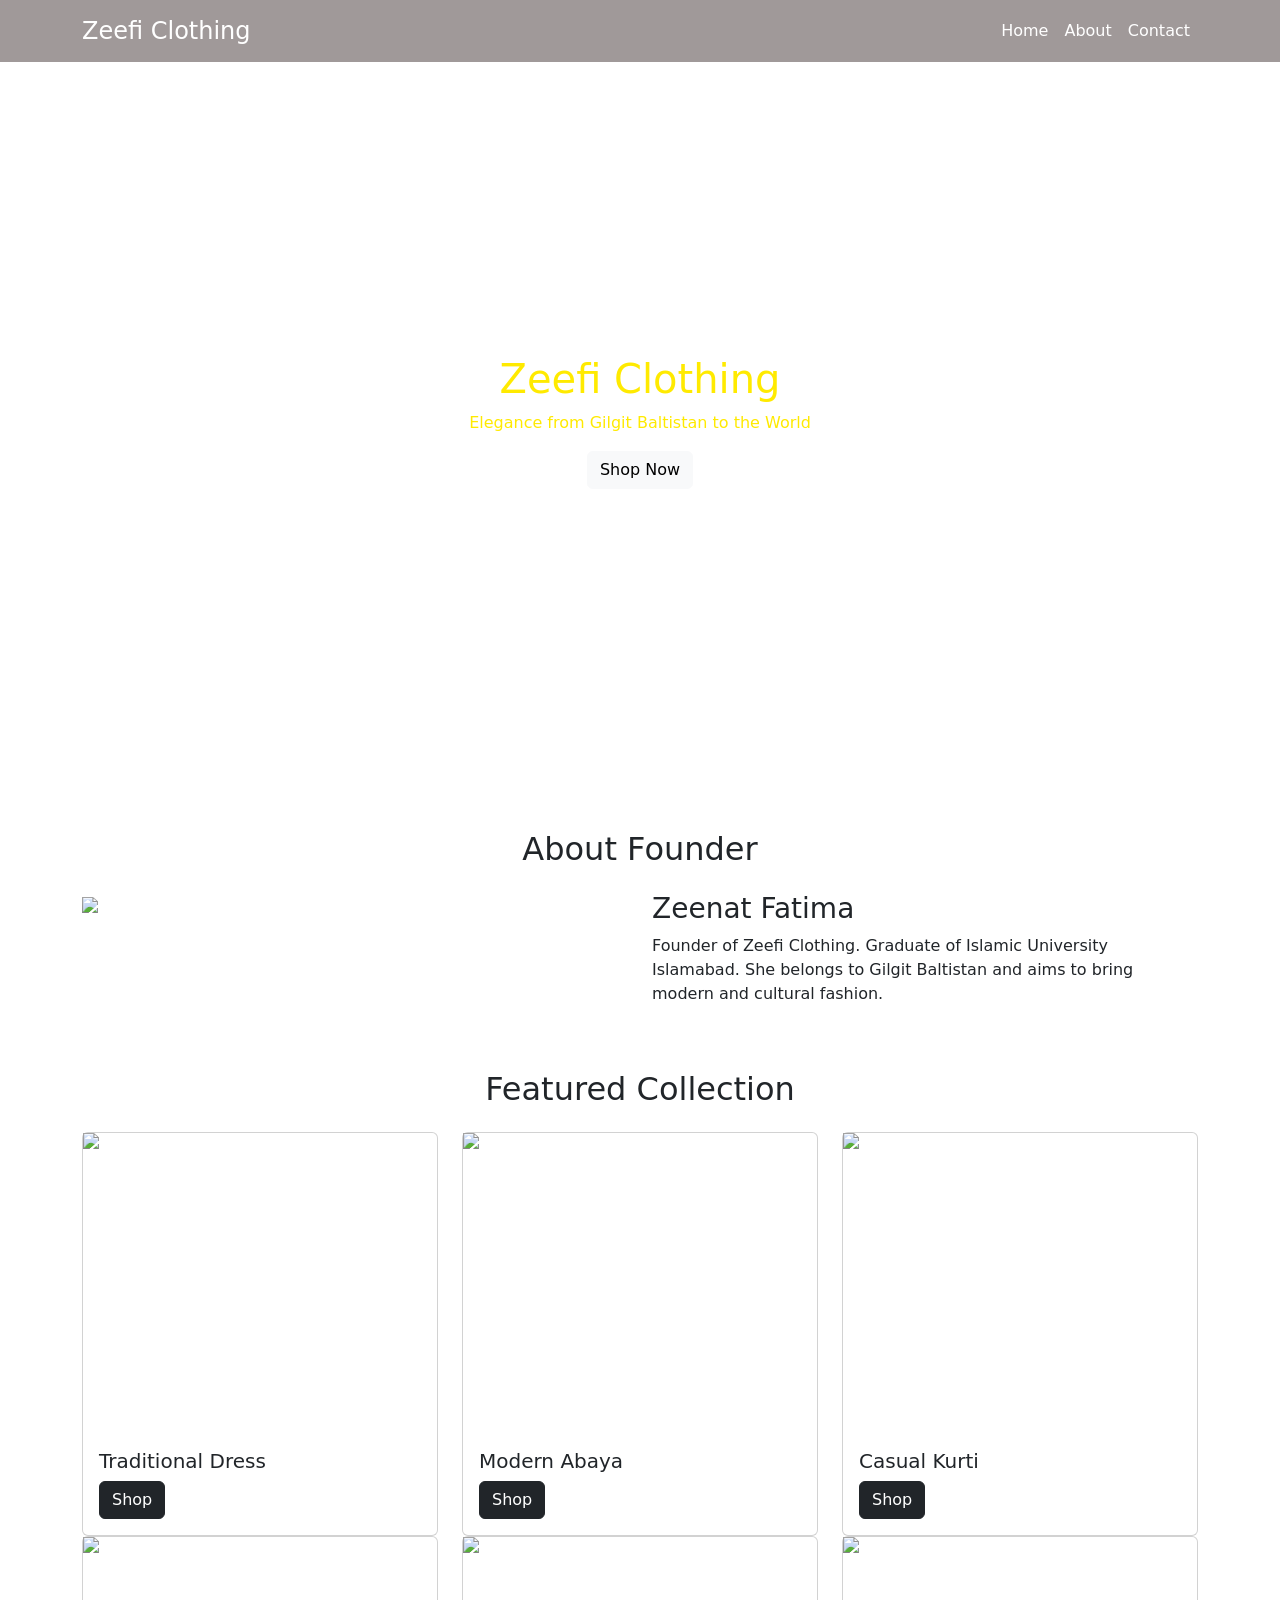
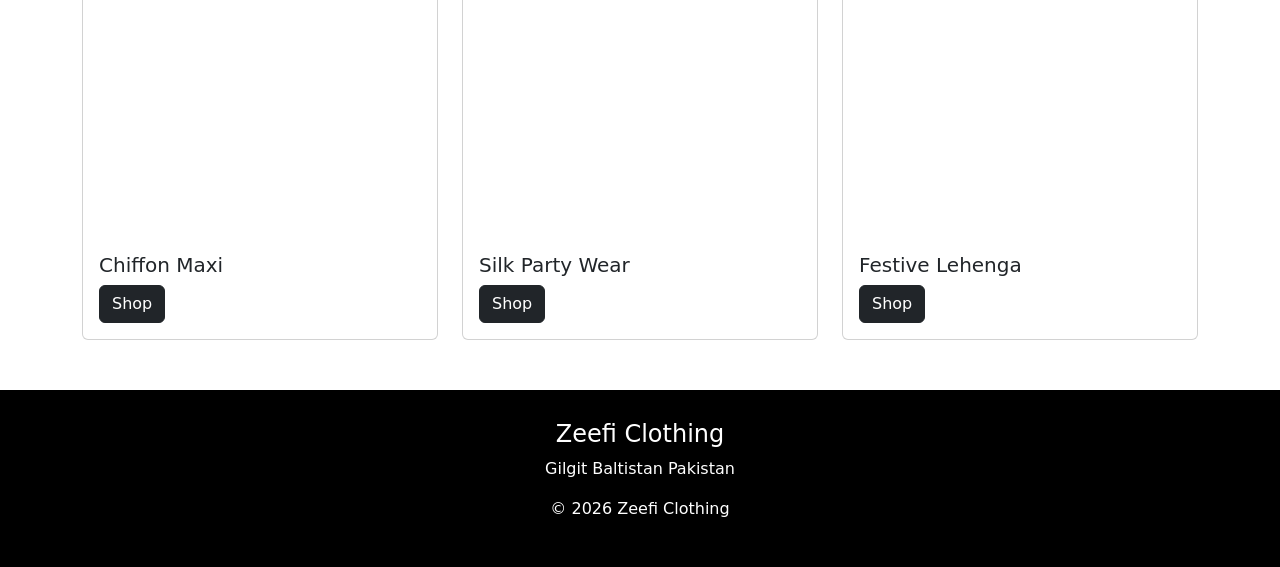
==== index.html @ 96aa5fa1 "Add files via upload" ====
<!DOCTYPE html>
<html lang="en">
<head>
<meta charset="UTF-8">
<meta name="viewport" content="width=device-width, initial-scale=1.0">
<title>Zeefi Clothing</title>

<link href="https://cdn.jsdelivr.net/npm/bootstrap@5.3.8/dist/css/bootstrap.min.css" rel="stylesheet">
<link rel="stylesheet" href="style.css">

</head>

<body>

<!-- Navbar -->

<nav class="navbar navbar-expand-lg">
<div class="container">

<a class="navbar-brand logo-text">Zeefi Clothing</a>

<button class="navbar-toggler" type="button" data-bs-toggle="collapse" data-bs-target="#navbar">
<span class="navbar-toggler-icon"></span>
</button>

<div class="collapse navbar-collapse" id="navbar">

<ul class="navbar-nav ms-auto">

<li class="nav-item">
<a class="nav-link" href="index.html">Home</a>
</li>

<li class="nav-item">
<a class="nav-link" href="about.html">About</a>
</li>

<li class="nav-item">
<a class="nav-link" href="contact.html">Contact</a>
</li>

</ul>

</div>
</div>
</nav>


<!-- Hero Section -->

<section class="hero">

<div class="container text-center">

<h1>Zeefi Clothing</h1>

<p>Elegance from Gilgit Baltistan to the World</p>

<button class="btn btn-light">Shop Now</button>

</div>

</section>


<!-- Founder Section -->

<div class="container mt-5">

<h2 class="text-center mb-4">About Founder</h2>

<div class="row">

<div class="col-md-6">
<img src="https://images.unsplash.com/photo-1524504388940-b1c1722653e1" class="img-fluid">
</div>

<div class="col-md-6">

<h3>Zeenat Fatima</h3>

<p>
Founder of Zeefi Clothing. Graduate of Islamic University Islamabad.
She belongs to Gilgit Baltistan and aims to bring modern and cultural fashion.
</p>

</div>

</div>

</div>


<!-- Collection -->

<div class="container mt-5">

<h2 class="text-center mb-4">Featured Collection</h2>

<div class="row">

<div class="col-md-4">
<div class="card">
<img src="https://images.unsplash.com/photo-1520975916090-3105956dac38">
<div class="card-body">
<h5>Traditional Dress</h5>
<button class="btn btn-dark">Shop</button>
</div>
</div>
</div>


<div class="col-md-4">
<div class="card">
<img src="https://images.unsplash.com/photo-1509631179647-0177331693ae">
<div class="card-body">
<h5>Modern Abaya</h5>
<button class="btn btn-dark">Shop</button>
</div>
</div>
</div>


<div class="col-md-4">
<div class="card">
<img src="https://images.unsplash.com/photo-1483985988355-763728e1935b">
<div class="card-body">
<h5>Casual Kurti</h5>
<button class="btn btn-dark">Shop</button>
</div>
</div>
</div>


<div class="col-md-4">
<div class="card">
<img src="https://images.unsplash.com/photo-1490481651871-ab68de25d43d">
<div class="card-body">
<h5>Chiffon Maxi</h5>
<button class="btn btn-dark">Shop</button>
</div>
</div>
</div>


<div class="col-md-4">
<div class="card">
<img src="https://images.unsplash.com/photo-1529139574466-a303027c1d8b">
<div class="card-body">
<h5>Silk Party Wear</h5>
<button class="btn btn-dark">Shop</button>
</div>
</div>
</div>


<div class="col-md-4">
<div class="card">
<img src="https://images.unsplash.com/photo-1503342217505-b0a15ec3261c">
<div class="card-body">
<h5>Festive Lehenga</h5>
<button class="btn btn-dark">Shop</button>
</div>
</div>
</div>


</div>

</div>


<!-- Footer -->

<footer class="footer text-center">

<h4>Zeefi Clothing</h4>

<p>Gilgit Baltistan Pakistan</p>

<p>© 2026 Zeefi Clothing</p>

</footer>


<script src="https://cdn.jsdelivr.net/npm/bootstrap@5.3.8/dist/js/bootstrap.bundle.min.js"></script>

</body>
</html>
---- style.css ----
.navbar{
background-color: rgb(160, 153, 153);
}

.nav-link{
color:white !important;
}

.logo-text{
color:white;
font-size:24px;
}

.hero{
background:url('https://images.unsplash.com/photo-1441986300917-64674bd600d8');
height:80vh;
color:rgb(255, 234, 0);
display:flex;
align-items:center;
justify-content:center;
background-size:cover;
}

.card img{
height:300px;
object-fit:cover;
}

.footer{
background:black;
color:white;
padding:30px;
margin-top:50px;
}
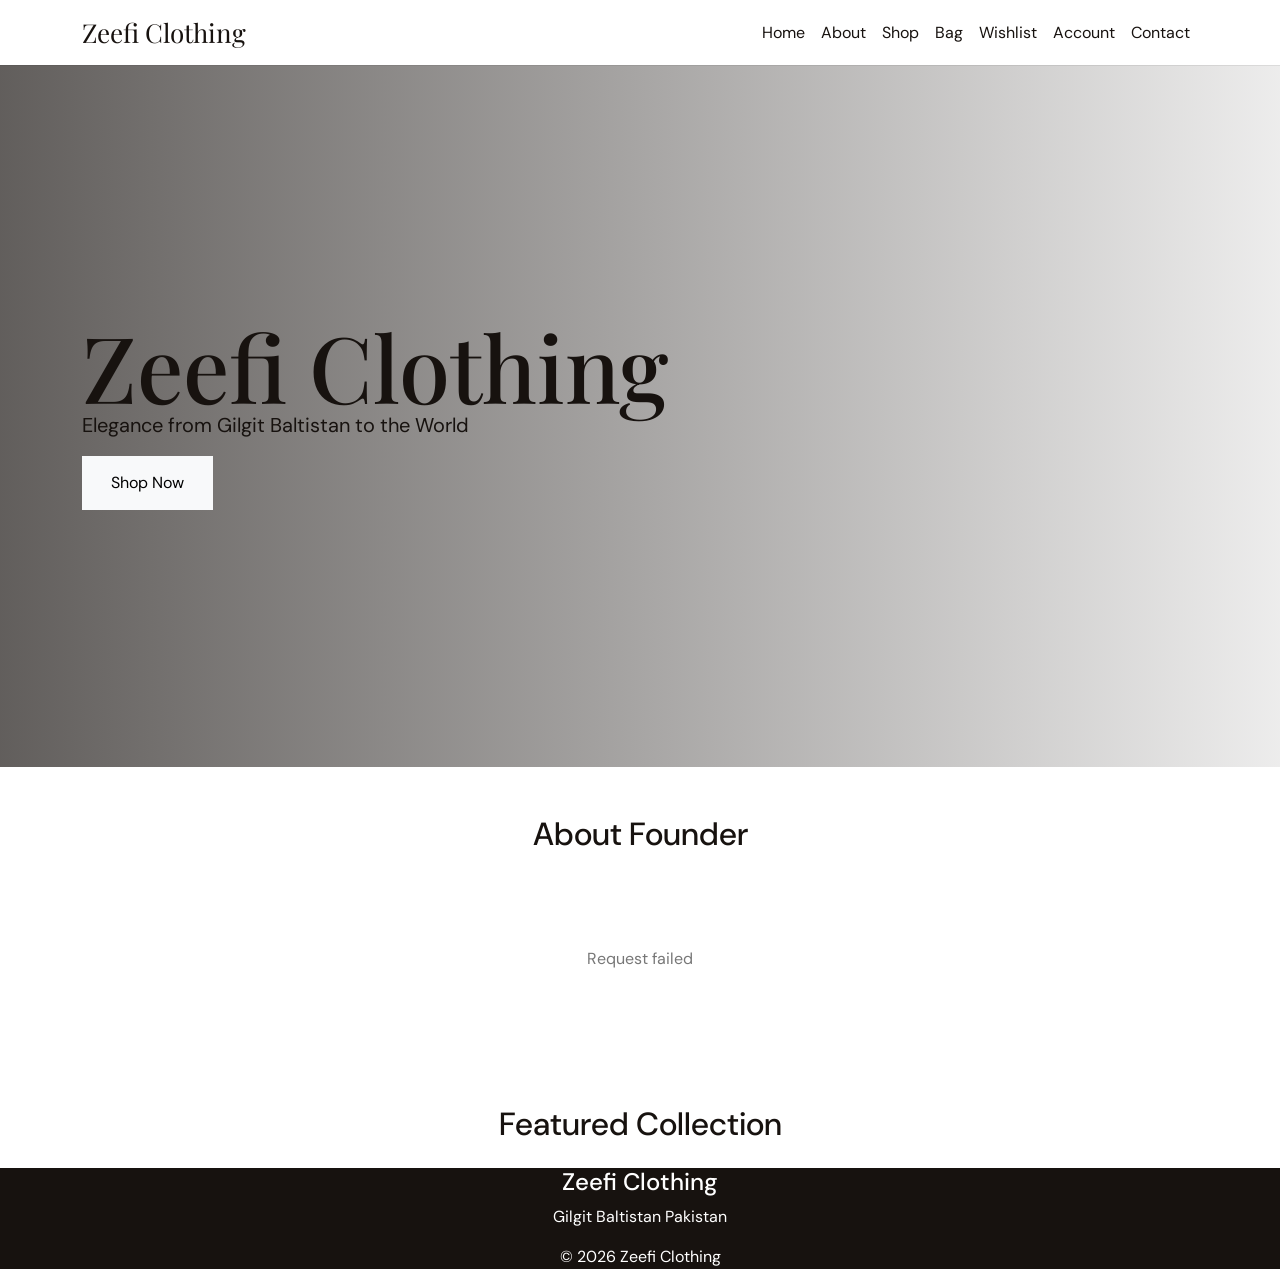
==== commit 0f592751: "Complete Zeefi Clothing full-stack project" ====
--- a/index.html
+++ b/index.html
@@ -1,189 +1,126 @@
-<!DOCTYPE html>
-<html lang="en">
-<head>
-<meta charset="UTF-8">
-<meta name="viewport" content="width=device-width, initial-scale=1.0">
-<title>Zeefi Clothing</title>
-
-<link href="https://cdn.jsdelivr.net/npm/bootstrap@5.3.8/dist/css/bootstrap.min.css" rel="stylesheet">
-<link rel="stylesheet" href="style.css">
-
-</head>
-
-<body>
-
-<!-- Navbar -->
-
-<nav class="navbar navbar-expand-lg">
-<div class="container">
-
-<a class="navbar-brand logo-text">Zeefi Clothing</a>
-
-<button class="navbar-toggler" type="button" data-bs-toggle="collapse" data-bs-target="#navbar">
-<span class="navbar-toggler-icon"></span>
-</button>
-
-<div class="collapse navbar-collapse" id="navbar">
-
-<ul class="navbar-nav ms-auto">
-
-<li class="nav-item">
-<a class="nav-link" href="index.html">Home</a>
-</li>
-
-<li class="nav-item">
-<a class="nav-link" href="about.html">About</a>
-</li>
-
-<li class="nav-item">
-<a class="nav-link" href="contact.html">Contact</a>
-</li>
-
-</ul>
-
-</div>
-</div>
-</nav>
-
-
-<!-- Hero Section -->
-
-<section class="hero">
-
-<div class="container text-center">
-
-<h1>Zeefi Clothing</h1>
-
-<p>Elegance from Gilgit Baltistan to the World</p>
-
-<button class="btn btn-light">Shop Now</button>
-
-</div>
-
-</section>
-
-
-<!-- Founder Section -->
-
-<div class="container mt-5">
-
-<h2 class="text-center mb-4">About Founder</h2>
-
-<div class="row">
-
-<div class="col-md-6">
-<img src="https://images.unsplash.com/photo-1524504388940-b1c1722653e1" class="img-fluid">
-</div>
-
-<div class="col-md-6">
-
-<h3>Zeenat Fatima</h3>
-
-<p>
-Founder of Zeefi Clothing. Graduate of Islamic University Islamabad.
-She belongs to Gilgit Baltistan and aims to bring modern and cultural fashion.
-</p>
-
-</div>
-
-</div>
-
-</div>
-
-
-<!-- Collection -->
-
-<div class="container mt-5">
-
-<h2 class="text-center mb-4">Featured Collection</h2>
-
-<div class="row">
-
-<div class="col-md-4">
-<div class="card">
-<img src="https://images.unsplash.com/photo-1520975916090-3105956dac38">
-<div class="card-body">
-<h5>Traditional Dress</h5>
-<button class="btn btn-dark">Shop</button>
-</div>
-</div>
-</div>
-
-
-<div class="col-md-4">
-<div class="card">
-<img src="https://images.unsplash.com/photo-1509631179647-0177331693ae">
-<div class="card-body">
-<h5>Modern Abaya</h5>
-<button class="btn btn-dark">Shop</button>
-</div>
-</div>
-</div>
-
-
-<div class="col-md-4">
-<div class="card">
-<img src="https://images.unsplash.com/photo-1483985988355-763728e1935b">
-<div class="card-body">
-<h5>Casual Kurti</h5>
-<button class="btn btn-dark">Shop</button>
-</div>
-</div>
-</div>
-
-
-<div class="col-md-4">
-<div class="card">
-<img src="https://images.unsplash.com/photo-1490481651871-ab68de25d43d">
-<div class="card-body">
-<h5>Chiffon Maxi</h5>
-<button class="btn btn-dark">Shop</button>
-</div>
-</div>
-</div>
-
-
-<div class="col-md-4">
-<div class="card">
-<img src="https://images.unsplash.com/photo-1529139574466-a303027c1d8b">
-<div class="card-body">
-<h5>Silk Party Wear</h5>
-<button class="btn btn-dark">Shop</button>
-</div>
-</div>
-</div>
-
-
-<div class="col-md-4">
-<div class="card">
-<img src="https://images.unsplash.com/photo-1503342217505-b0a15ec3261c">
-<div class="card-body">
-<h5>Festive Lehenga</h5>
-<button class="btn btn-dark">Shop</button>
-</div>
-</div>
-</div>
-
-
-</div>
-
-</div>
-
-
-<!-- Footer -->
-
-<footer class="footer text-center">
-
-<h4>Zeefi Clothing</h4>
-
-<p>Gilgit Baltistan Pakistan</p>
-
-<p>© 2026 Zeefi Clothing</p>
-
-</footer>
-
-
-<script src="https://cdn.jsdelivr.net/npm/bootstrap@5.3.8/dist/js/bootstrap.bundle.min.js"></script>
-
-</body>
+<!DOCTYPE html>
+<html lang="en">
+<head>
+<meta charset="UTF-8">
+<meta name="viewport" content="width=device-width, initial-scale=1.0">
+<title>Zeefi Clothing</title>
+
+<link href="https://cdn.jsdelivr.net/npm/bootstrap@5.3.8/dist/css/bootstrap.min.css" rel="stylesheet">
+<link rel="stylesheet" href="style.css">
+
+</head>
+
+<body>
+
+<!-- Navbar -->
+
+<nav class="navbar navbar-expand-lg">
+<div class="container">
+
+<a class="navbar-brand logo-text">Zeefi Clothing</a>
+
+<button class="navbar-toggler" type="button" data-bs-toggle="collapse" data-bs-target="#navbar">
+<span class="navbar-toggler-icon"></span>
+</button>
+
+<div class="collapse navbar-collapse" id="navbar">
+
+<ul class="navbar-nav ms-auto">
+
+<li class="nav-item">
+<a class="nav-link" href="index.html">Home</a>
+</li>
+
+<li class="nav-item">
+<a class="nav-link" href="about.html">About</a>
+</li>
+<li class="nav-item"><a class="nav-link" href="shop.html">Shop</a></li>
+<li class="nav-item"><a class="nav-link" href="cart.html">Bag</a></li>
+<li class="nav-item"><a class="nav-link" href="wishlist.html">Wishlist</a></li>
+<li class="nav-item"><a class="nav-link" data-auth-link href="login.html">Account</a></li>
+
+<li class="nav-item">
+<a class="nav-link" href="contact.html">Contact</a>
+</li>
+
+</ul>
+
+</div>
+</div>
+</nav>
+
+
+<!-- Hero Section -->
+
+<section class="hero">
+
+<div class="container text-center">
+
+<h1>Zeefi Clothing</h1>
+
+<p>Elegance from Gilgit Baltistan to the World</p>
+
+<a class="btn btn-light" href="shop.html">Shop Now</a>
+
+</div>
+
+</section>
+
+
+<!-- Founder Section -->
+
+<div class="container mt-5">
+
+<h2 class="text-center mb-4">About Founder</h2>
+
+<div class="row" id="featured-grid">
+
+<div class="col-md-6">
+<img src="https://images.unsplash.com/photo-1524504388940-b1c1722653e1" class="img-fluid">
+</div>
+
+<div class="col-md-6">
+
+<h3>Zeenat Fatima</h3>
+
+<p>
+Founder of Zeefi Clothing. Graduate of Islamic University Islamabad.
+She belongs to Gilgit Baltistan and aims to bring modern and cultural fashion.
+</p>
+
+</div>
+
+</div>
+
+</div>
+
+
+<!-- Collection -->
+
+<div class="container mt-5">
+
+<h2 class="text-center mb-4">Featured Collection</h2>
+
+<div class="row product-grid" id="featured-grid"></div>
+
+</div>
+
+
+<!-- Footer -->
+
+<footer class="footer text-center">
+
+<h4>Zeefi Clothing</h4>
+
+<p>Gilgit Baltistan Pakistan</p>
+
+<p>© 2026 Zeefi Clothing</p>
+
+</footer>
+
+
+<script src="https://cdn.jsdelivr.net/npm/bootstrap@5.3.8/dist/js/bootstrap.bundle.min.js"></script>
+<script src="app.js"></script>
+
+</body>
 </html>
--- a/style.css
+++ b/style.css
@@ -1,34 +1,5 @@
-.navbar{
-background-color: rgb(160, 153, 153);
-}
-
-.nav-link{
-color:white !important;
-}
-
-.logo-text{
-color:white;
-font-size:24px;
-}
-
-.hero{
-background:url('https://images.unsplash.com/photo-1441986300917-64674bd600d8');
-height:80vh;
-color:rgb(255, 234, 0);
-display:flex;
-align-items:center;
-justify-content:center;
-background-size:cover;
-}
-
-.card img{
-height:300px;
-object-fit:cover;
-}
-
-.footer{
-background:black;
-color:white;
-padding:30px;
-margin-top:50px;
-}+@import url("https://fonts.googleapis.com/css2?family=DM+Sans:wght@400;500;600&family=Playfair+Display:wght@500;600&display=swap");
+:root{--ink:#17120f;--cream:#f7f4ef;--gold:#aa7b3e;--border:#ded8cf}
+*{box-sizing:border-box}body{margin:0;font-family:"DM Sans",sans-serif;color:var(--ink);background:#fff}a{color:inherit;text-decoration:none}img{max-width:100%;display:block}.navbar{background:rgba(255,255,255,.96)!important;box-shadow:0 1px rgba(23,18,15,.08)}.nav-link,.navbar-brand{color:var(--ink)!important}.logo-text{font-family:"Playfair Display",serif;font-size:26px}.hero{background:linear-gradient(90deg,rgba(23,18,15,.68),rgba(23,18,15,.08)),url("https://images.unsplash.com/photo-1441986300917-64674bd600d8") center/cover;height:78vh}.hero .container{height:100%;display:flex;flex-direction:column;align-items:flex-start!important;justify-content:center;text-align:left!important}.hero h1,.page-heading h1,.auth-card h1,.product-copy h1{font-family:"Playfair Display",serif;font-size:clamp(48px,8vw,92px);line-height:.95;margin:0}.hero p{font-size:20px}.eyebrow{letter-spacing:.18em;text-transform:uppercase;font-size:12px;color:var(--gold);font-weight:600}.footer{background:var(--ink);color:white}.card{border:0;border-radius:0}.card img{height:350px}.card-body{padding:20px 0}.btn-dark,.primary-button{border:1px solid var(--ink);border-radius:0;background:var(--ink);color:white;padding:14px 22px;font-weight:600;text-align:center;cursor:pointer;transition:.25s}.btn-dark:hover,.primary-button:hover{background:var(--gold);border-color:var(--gold)}.btn-light{border-radius:0;padding:14px 28px}.page-shell{width:min(1180px,calc(100% - 40px));margin:auto;padding:70px 0}.product-grid{display:grid;grid-template-columns:repeat(3,1fr);gap:32px 24px}.product-card{position:relative}.product-image{height:430px;background:var(--cream);overflow:hidden}.product-image img{width:100%;height:100%;object-fit:cover;transition:.5s}.product-card:hover img{transform:scale(1.025)}.product-info{position:relative;padding-top:16px}.product-info h3{font-family:"Playfair Display",serif;font-size:21px;margin:5px 45px 8px 0}.price-row{display:flex;gap:12px}.icon-button{position:absolute;right:0;top:21px;border:0;background:none;font-size:24px;cursor:pointer}.icon-button.active{color:#a52a2a}.filters,.auth-card,.form-panel,.summary,.confirmation{background:var(--cream);padding:28px}.filters{display:flex;margin-bottom:32px}.filters input{flex:1;border:1px solid var(--border);padding:14px}.loading,.empty-state{grid-column:1/-1;text-align:center;padding:70px;color:#777}.page-heading{margin-bottom:45px}.page-heading h1{font-size:68px}.product-detail{display:grid;grid-template-columns:1.15fr 1fr;gap:60px}.product-gallery{height:650px}.product-gallery img{width:100%;height:100%;object-fit:cover}.product-copy h1{font-size:58px}.detail-price{font-size:22px;margin:25px 0}.product-copy label,.auth-card label,.form-panel label{display:grid;gap:8px;margin-bottom:18px}.product-copy input,.product-copy select,.auth-card input,.form-panel input,.form-panel select,.form-panel textarea{width:100%;border:1px solid var(--border);background:white;padding:13px}.reviews{grid-column:1/-1;border-top:1px solid var(--border);padding-top:35px}.auth-shell{min-height:80vh;display:grid;place-items:center}.auth-card{width:min(480px,100%);display:grid;gap:8px}.auth-card h1{font-size:48px;margin-bottom:25px}.cart-list{border-top:1px solid var(--border)}.cart-item{display:grid;grid-template-columns:120px 1fr 160px 80px;align-items:center;gap:25px;border-bottom:1px solid var(--border);padding:25px 0}.cart-item img{width:120px;height:150px;object-fit:cover}.cart-item input{width:70px;padding:8px}.summary{margin-top:25px;display:flex;justify-content:flex-end;align-items:center;gap:30px}.checkout-grid{display:grid;grid-template-columns:1fr 1fr;gap:25px}.order-card,.table-row,.order-admin,.review-admin{display:grid;grid-template-columns:1fr 1fr 1fr 1fr;align-items:center;border-bottom:1px solid var(--border);padding:18px 0}.text-button,.remove{border:0;background:none;text-decoration:underline;cursor:pointer}.confirmation{margin-top:25px;border-left:4px solid var(--gold)}
+.admin-shell{min-height:100vh;display:grid;grid-template-columns:240px 1fr}.admin-shell aside{position:fixed;width:240px;height:100vh;background:var(--ink);color:white;padding:30px;display:flex;flex-direction:column}.admin-shell aside h2{font-family:"Playfair Display",serif}.admin-shell aside h2 span{font-family:"DM Sans";font-size:11px;text-transform:uppercase}.admin-shell aside button{border:0;border-bottom:1px solid #39332f;background:none;color:white;text-align:left;padding:16px 0;cursor:pointer}.admin-shell main{grid-column:2;padding:40px}.admin-header{border-bottom:1px solid var(--border);padding-bottom:20px}.stat-grid{display:grid;grid-template-columns:repeat(3,1fr);gap:18px;margin-bottom:35px}.stat-grid article{background:var(--cream);padding:25px;display:grid;gap:10px}.stat-grid strong{font-size:26px}.admin-table{margin-top:25px}.danger{border:1px solid #a33;background:white;color:#a33;padding:8px}.order-admin,.review-admin{grid-template-columns:1.5fr 1fr auto auto;gap:15px}.order-admin select,.review-admin button,.table-row button{padding:8px}
+@media(max-width:900px){.product-grid{grid-template-columns:repeat(2,1fr)}.product-detail{grid-template-columns:1fr}.product-gallery{height:520px}.checkout-grid{grid-template-columns:1fr}.admin-shell{grid-template-columns:190px 1fr}.admin-shell aside{width:190px}.stat-grid{grid-template-columns:repeat(2,1fr)}}@media(max-width:600px){.page-shell{width:min(100% - 24px,1180px);padding:40px 0}.hero{height:70vh}.hero h1,.page-heading h1{font-size:46px}.product-grid{grid-template-columns:1fr}.product-image{height:420px}.cart-item{grid-template-columns:90px 1fr}.cart-item img{width:90px;height:110px}.cart-item strong{grid-column:2}.summary{align-items:stretch;flex-direction:column}.admin-shell{display:block}.admin-shell aside{position:static;width:100%;height:auto}.admin-shell main{padding:20px}.stat-grid{grid-template-columns:1fr}.order-card,.table-row,.order-admin,.review-admin{grid-template-columns:1fr 1fr;gap:12px}}
